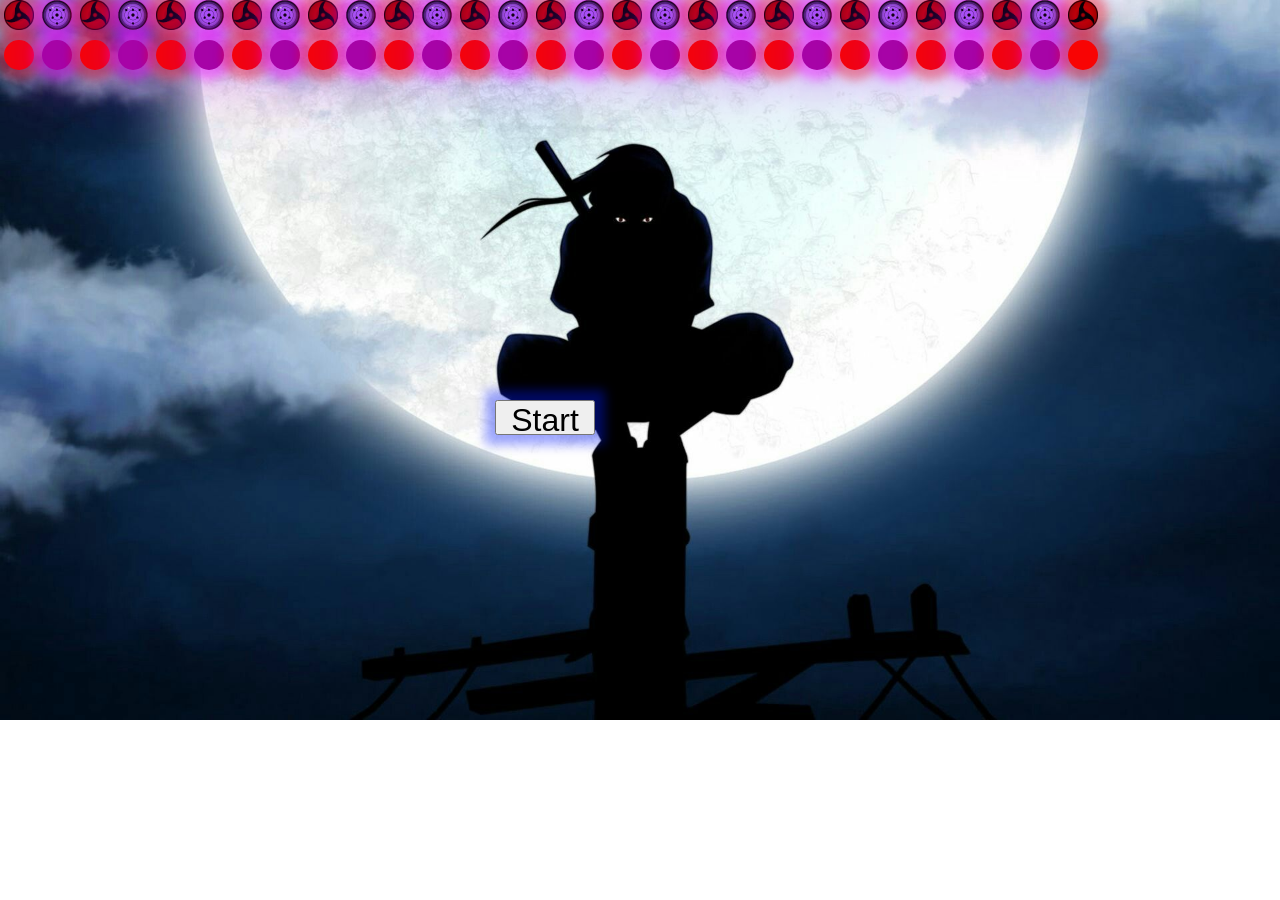
==== index.html @ e2600127 "rename" ====
<!DOCTYPE html>
<html lang="pt-br">
<head>
    <meta charset="UTF-8">
    <meta http-equiv="X-UA-Compatible" content="IE=edge">
    <meta name="viewport" content="width=device-width, initial-scale=1.0">
    <title>Itachi page</title>
    <link rel="stylesheet" href="style.css">
    
</head>
<body>

    <div class="caixa">
        <div class="bolhas">
            <span style="--i:13"><img src="imagens/1200px-Mangekyou_Sharingan_Itachi.svg.png" alt="olho"></span>
            <span style="--i:15"><img src="imagens/Rinnegan.png"alt="olho"></span>
            <span style="--i:45"><img src="imagens/1200px-Mangekyou_Sharingan_Itachi.svg.png" alt="olho"></span>
            <span style="--i:36"><img src="imagens/Rinnegan.png"alt="olho"></span>
            <span style="--i:29"><img src="imagens/1200px-Mangekyou_Sharingan_Itachi.svg.png" alt="olho"></span>
            <span style="--i:41"><img src="imagens/Rinnegan.png"alt="olho"></span>
            <span style="--i:54"><img src="imagens/1200px-Mangekyou_Sharingan_Itachi.svg.png" alt="olho"></span>
            <span style="--i:35"><img src="imagens/Rinnegan.png"alt="olho"></span>
            <span style="--i:86"><img src="imagens/1200px-Mangekyou_Sharingan_Itachi.svg.png" alt="olho"></span>
            <span style="--i:27"><img src="imagens/Rinnegan.png"alt="olho"></span>
            <span style="--i:21"><img src="imagens/1200px-Mangekyou_Sharingan_Itachi.svg.png" alt="olho"></span>
            <span style="--i:51"><img src="imagens/Rinnegan.png"alt="olho"></span>
            <span style="--i:23"><img src="imagens/1200px-Mangekyou_Sharingan_Itachi.svg.png" alt="olho"></span>
            <span style="--i:76"><img src="imagens/Rinnegan.png"alt="olho"></span>
            <span style="--i:25"><img src="imagens/1200px-Mangekyou_Sharingan_Itachi.svg.png" alt="olho"></span>
            <span style="--i:48"><img src="imagens/Rinnegan.png"alt="olho"></span>
            <span style="--i:63"><img src="imagens/1200px-Mangekyou_Sharingan_Itachi.svg.png" alt="olho"></span>
            <span style="--i:11"><img src="imagens/Rinnegan.png"alt="olho"></span>
            <span style="--i:33"><img src="imagens/1200px-Mangekyou_Sharingan_Itachi.svg.png" alt="olho"></span>
            <span style="--i:43"><img src="imagens/Rinnegan.png"alt="olho"></span>
            <span style="--i:61"><img src="imagens/1200px-Mangekyou_Sharingan_Itachi.svg.png" alt="olho"></span>
            <span style="--i:45"><img src="imagens/Rinnegan.png"alt="olho"></span>
            <span style="--i:38"><img src="imagens/1200px-Mangekyou_Sharingan_Itachi.svg.png" alt="olho"></span>
            <span style="--i:12"><img src="imagens/Rinnegan.png"alt="olho"></span>
            <span style="--i:15"><img src="imagens/1200px-Mangekyou_Sharingan_Itachi.svg.png" alt="olho"></span>
            <span style="--i:22"><img src="imagens/Rinnegan.png"alt="olho"></span>
            <span style="--i:12"><img src="imagens/1200px-Mangekyou_Sharingan_Itachi.svg.png" alt="olho"></span>
            <span style="--i:70"><img src="imagens/Rinnegan.png"alt="olho"></span>
            <span style="--i:32"><img src="imagens/1200px-Mangekyou_Sharingan_Itachi.svg.png" alt="olho"></span>
            
           
        </div>
        <div class="bolhas1">
            <span style="--i:2"></span>
            <span style="--i:6"></span>
            <span style="--i:24"></span>
            <span style="--i:67"></span>
            <span style="--i:1"></span>
            <span style="--i:9"></span>
            <span style="--i:34"></span>
            <span style="--i:12"></span>
            <span style="--i:23"></span>
            <span style="--i:21"></span>
            <span style="--i:15"></span>
            <span style="--i:34"></span>
            <span style="--i:12"></span>
            <span style="--i:2"></span>
            <span style="--i:56"></span>
            <span style="--i:5"></span>
            <span style="--i:7"></span>
            <span style="--i:67"></span>
            <span style="--i:29"></span>
            <span style="--i:41"></span>
            <span style="--i:6"></span>
            <span style="--i:14"></span>
            <span style="--i:19"></span>
            <span style="--i:37"></span>
            <span style="--i:5"></span>
            <span style="--i:44"></span>
            <span style="--i:33"></span>
            <span style="--i:77"></span>
            <span style="--i:66"></span>

    </div>

    <button><a href="https://animefire.net/animes/naruto-shippuuden-todos-os-episodios" target="_blank">Start</a> </button> 
        
        

</body>
</html>
---- style.css ----
@keyframes animar {
            0% {
                transform: translateY(100vh) scale(0);
            }
            

            100% {
                 transform: translateY(-10vh) scale(1);}
        }

        @keyframes olho {
            0% {transform:rotate(0deg);}

            100% {transform:rotate(-360deg);}
        }

        * {
            margin: 0;
            padding: 0;
            box-sizing:border-box;
        }

        body {
            min-height: 100vh;
            background-image: url(imagens/Itachi_luaAzul.jpg);
            background-repeat: no-repeat;
            background-size: 100vw;
        }

        .caixa{
            position: relative;
            width: 100%;
            height: 100vh;
            overflow: hidden;
            
        }

        .bolhas{
            position: absolute;
            display: flex;
        }

        .bolhas span{
            
            width: 30px;
            height: 30px;
            margin: 0 4px;
            background:#f80404;
            border-radius: 50%;
            box-shadow: 0px 0px 10px 10px #f8040460;
            animation: animar calc(590s/ var(--i)) linear infinite;

        }

        .bolhas span:nth-of-type(even) {
            background:#a704a7;
            box-shadow: 0 0 10px 10px #ee03f760,0 0 50px #ab04f8,0 0 100px #cb02fd;
        } 


      
        .bolhas1{
            position: absolute;
            display: flex;
            margin-top: 40px;
            
            
        }

        .bolhas1 span{
            
            width: 30px;
            height: 30px;
            margin: 0 4px;
            background:#f80404;
            border-radius: 50%;
            box-shadow: 0px 0px 10px 10px #f8040460;
           animation: animar calc(390s/ var(--i)) linear infinite;

        }

        .bolhas1 span:nth-of-type(even) {
            background:#a704a7;
            box-shadow: 0 0 10px 10px #f701ff60,0 0 50px #ab04f8,0 0 100px #8503a5;
        } 

        img {
            width: 30px;
            height: 30px;
           animation: olho 3s  infinite;
        }

        button {
            width: 100px;
            height: 35px;
            margin: 400px 0px 0px 495px;
            font-family: 'Gill Sans', 'Gill Sans MT', Calibri, 'Trebuchet MS', sans-serif;
            font-size: 2em;
            box-shadow: 0px 0px 10px 10px #001aff60;
            
        }

        button > a {
            text-decoration: none;
            color:black;
        }

        button > a:hover {
            
            color:red;
        }

        button:hover {
            background-color: black;
            box-shadow: 0px 0px 10px 10px #f8040460;
        }
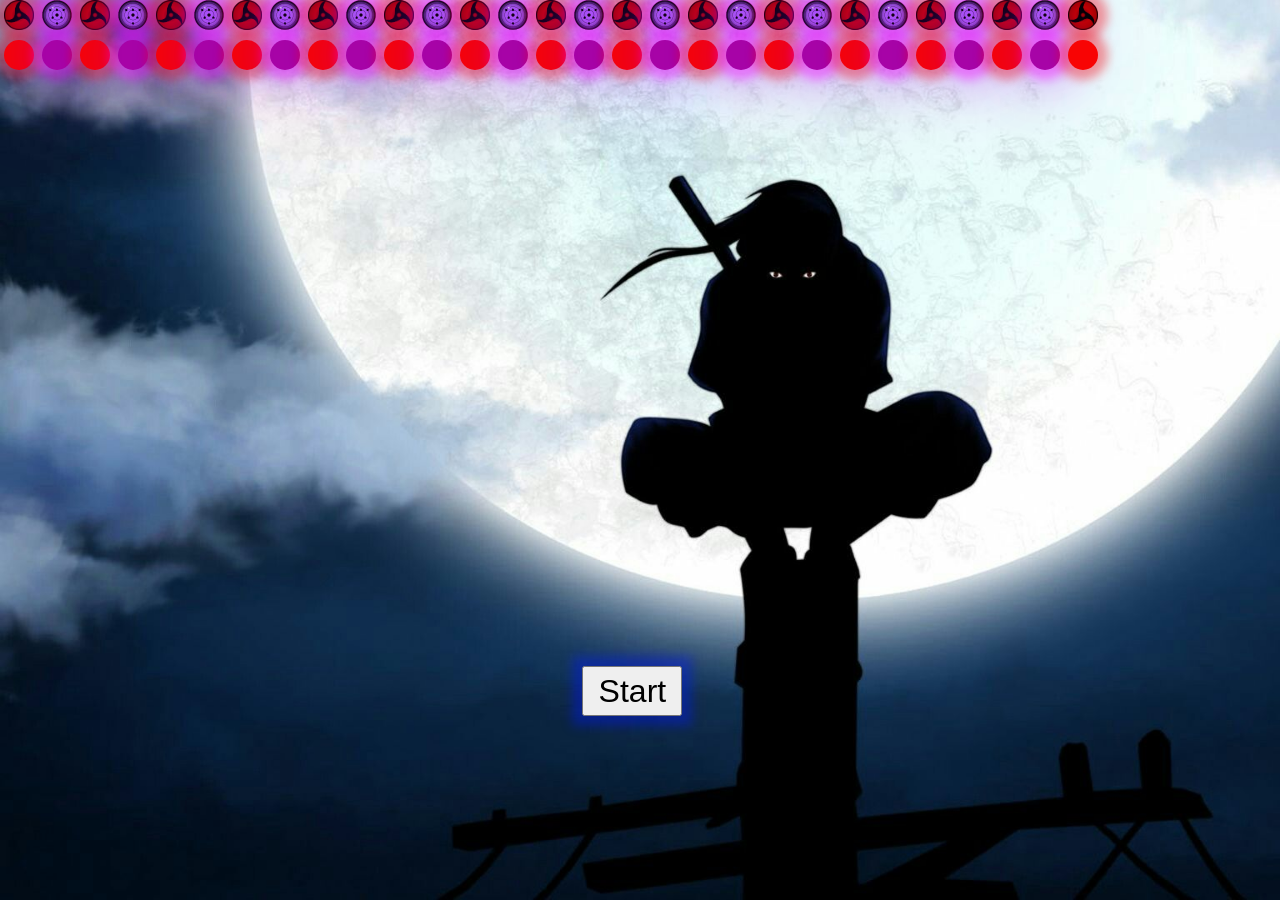
==== commit b8a0cd4b: "update responsive" ====
--- a/index.html
+++ b/index.html
@@ -74,11 +74,16 @@
             <span style="--i:33"></span>
             <span style="--i:77"></span>
             <span style="--i:66"></span>
+        </div>
+
+           
+        <button><a href="https://animefire.net/animes/naruto-shippuuden-todos-os-episodios" target="_blank">Start</a></button> 
+
+         
 
     </div>
 
-    <button><a href="https://animefire.net/animes/naruto-shippuuden-todos-os-episodios" target="_blank">Start</a> </button> 
-        
+    
         
 
 </body>
--- a/style.css
+++ b/style.css
@@ -25,6 +25,7 @@
             background-image: url(imagens/Itachi_luaAzul.jpg);
             background-repeat: no-repeat;
             background-size: 100vw;
+            background-size: cover;
         }
 
         .caixa{
@@ -48,7 +49,7 @@
             background:#f80404;
             border-radius: 50%;
             box-shadow: 0px 0px 10px 10px #f8040460;
-            animation: animar calc(590s/ var(--i)) linear infinite;
+           animation: animar calc(590s/ var(--i)) linear infinite;
 
         }
 
@@ -75,7 +76,7 @@
             background:#f80404;
             border-radius: 50%;
             box-shadow: 0px 0px 10px 10px #f8040460;
-           animation: animar calc(390s/ var(--i)) linear infinite;
+          animation: animar calc(390s/ var(--i)) linear infinite;
 
         }
 
@@ -87,16 +88,22 @@
         img {
             width: 30px;
             height: 30px;
-           animation: olho 3s  infinite;
+           
+          animation: olho 3s  infinite
         }
 
         button {
+            position: absolute;
+            top: 74%;
+            left: 45.5%;
             width: 100px;
-            height: 35px;
-            margin: 400px 0px 0px 495px;
+            height: 50px;
             font-family: 'Gill Sans', 'Gill Sans MT', Calibri, 'Trebuchet MS', sans-serif;
             font-size: 2em;
-            box-shadow: 0px 0px 10px 10px #001aff60;
+            box-shadow: 0px 0px 10px 10px #001aff60 ;
+        
+            
+            
             
         }
 
@@ -113,4 +120,5 @@
         button:hover {
             background-color: black;
             box-shadow: 0px 0px 10px 10px #f8040460;
+            transition: 3s;
         }
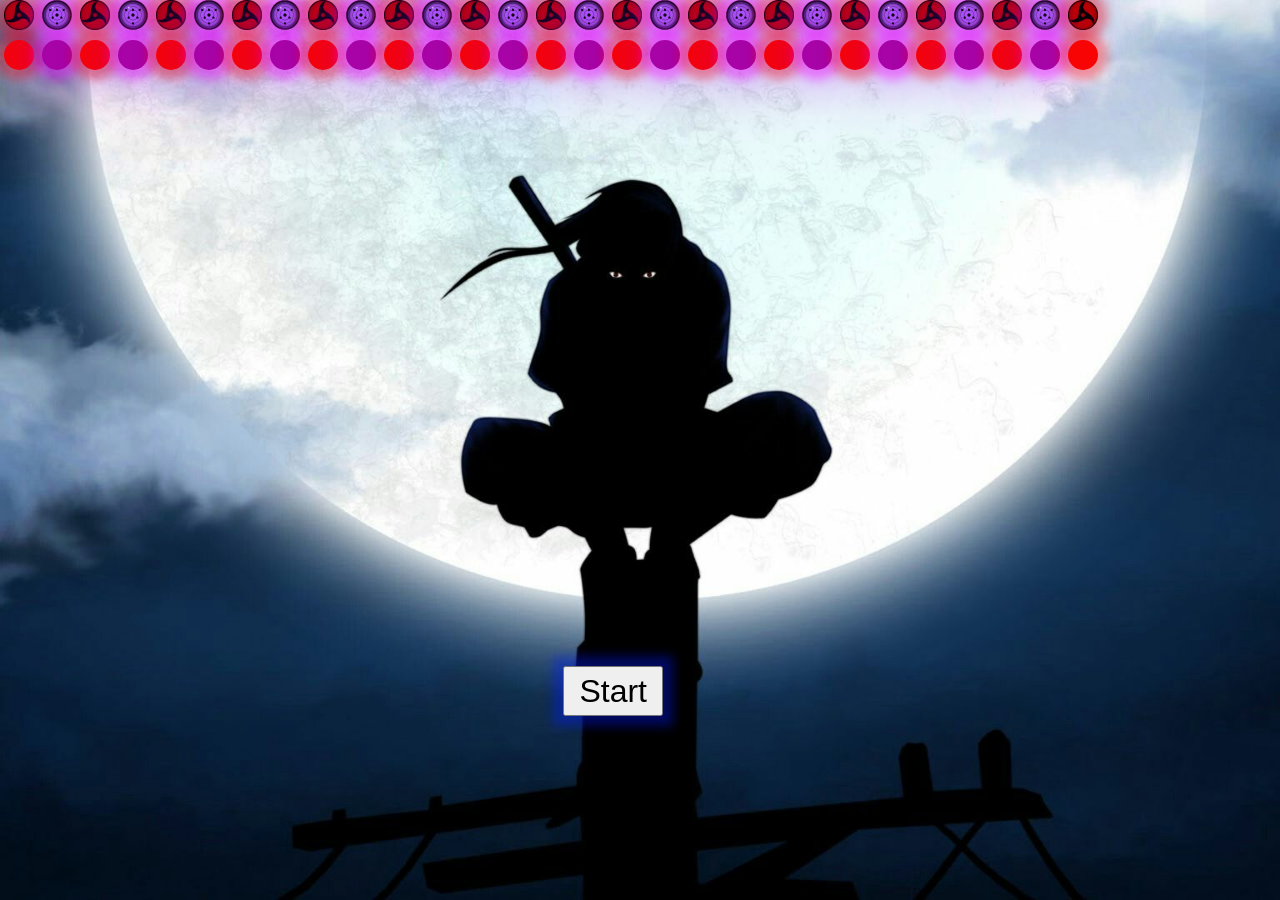
==== commit d7015338: "Parte 1 finalizada" ====
--- a/index.html
+++ b/index.html
@@ -74,17 +74,14 @@
             <span style="--i:33"></span>
             <span style="--i:77"></span>
             <span style="--i:66"></span>
-        </div>
-
-           
-        <button><a href="https://animefire.net/animes/naruto-shippuuden-todos-os-episodios" target="_blank">Start</a></button> 
-
-         
-
+        
     </div>
-
+        <button><a href="https://animefire.net/animes/naruto-shippuuden-todos-os-episodios" target="_blank">Start</a></button>
     
         
-
+        <audio autoplay>
+            <source src="imagens/WhatsApp Audio 2023-04-15 at 17.30.23.mpeg" type="audio/mpeg">
+            
+          </audio>
 </body>
 </html>
--- a/style.css
+++ b/style.css
@@ -26,7 +26,14 @@
             background-repeat: no-repeat;
             background-size: 100vw;
             background-size: cover;
+            background-position: center center;
         }
+
+        @media screen and (max-width: 768px) {
+            body {
+              background-image: url("imagens/Itachi_luaAzul.jpg");
+            }
+          }
 
         .caixa{
             position: relative;
@@ -89,22 +96,18 @@
             width: 30px;
             height: 30px;
            
-          animation: olho 3s  infinite
+          animation: olho 3s  infinite;
         }
 
         button {
             position: absolute;
             top: 74%;
-            left: 45.5%;
+            left: 44%;
             width: 100px;
             height: 50px;
             font-family: 'Gill Sans', 'Gill Sans MT', Calibri, 'Trebuchet MS', sans-serif;
             font-size: 2em;
-            box-shadow: 0px 0px 10px 10px #001aff60 ;
-        
-            
-            
-            
+            box-shadow: 0px 0px 10px 10px #001aff60;
         }
 
         button > a {
